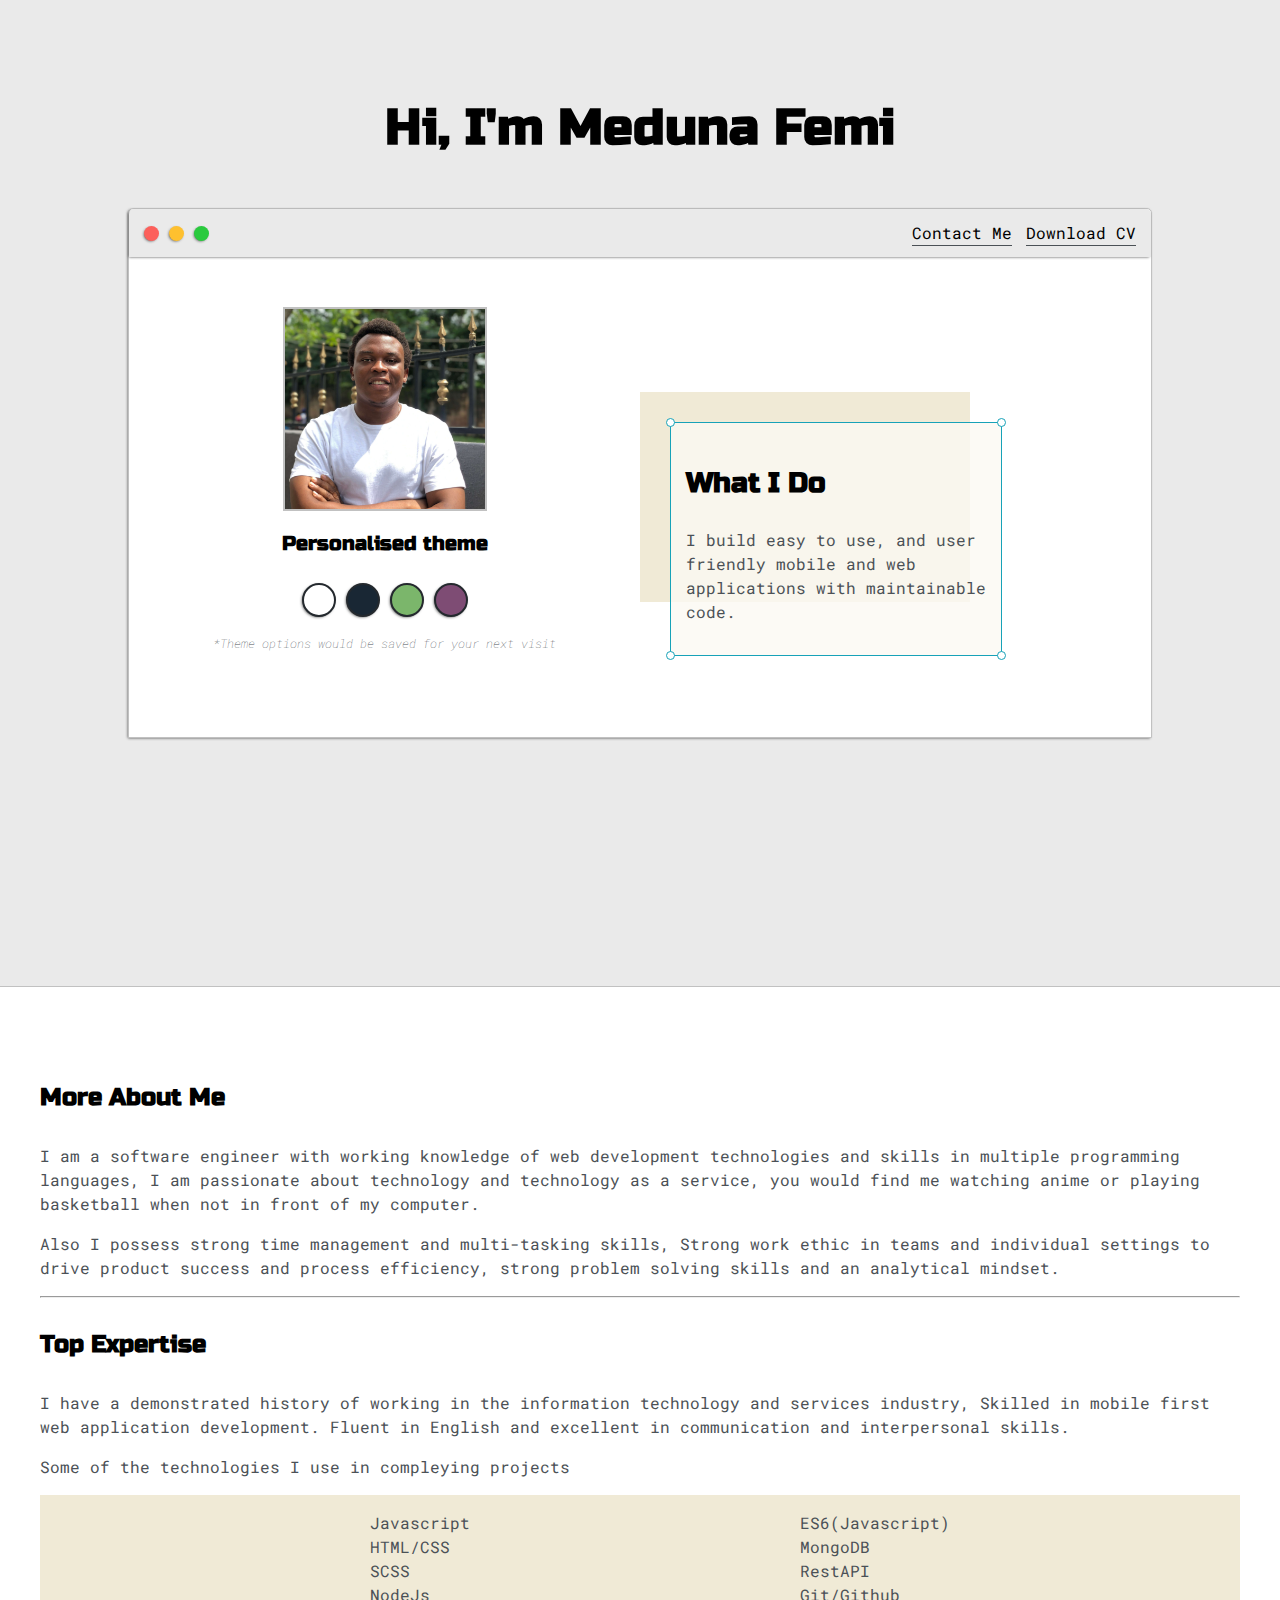
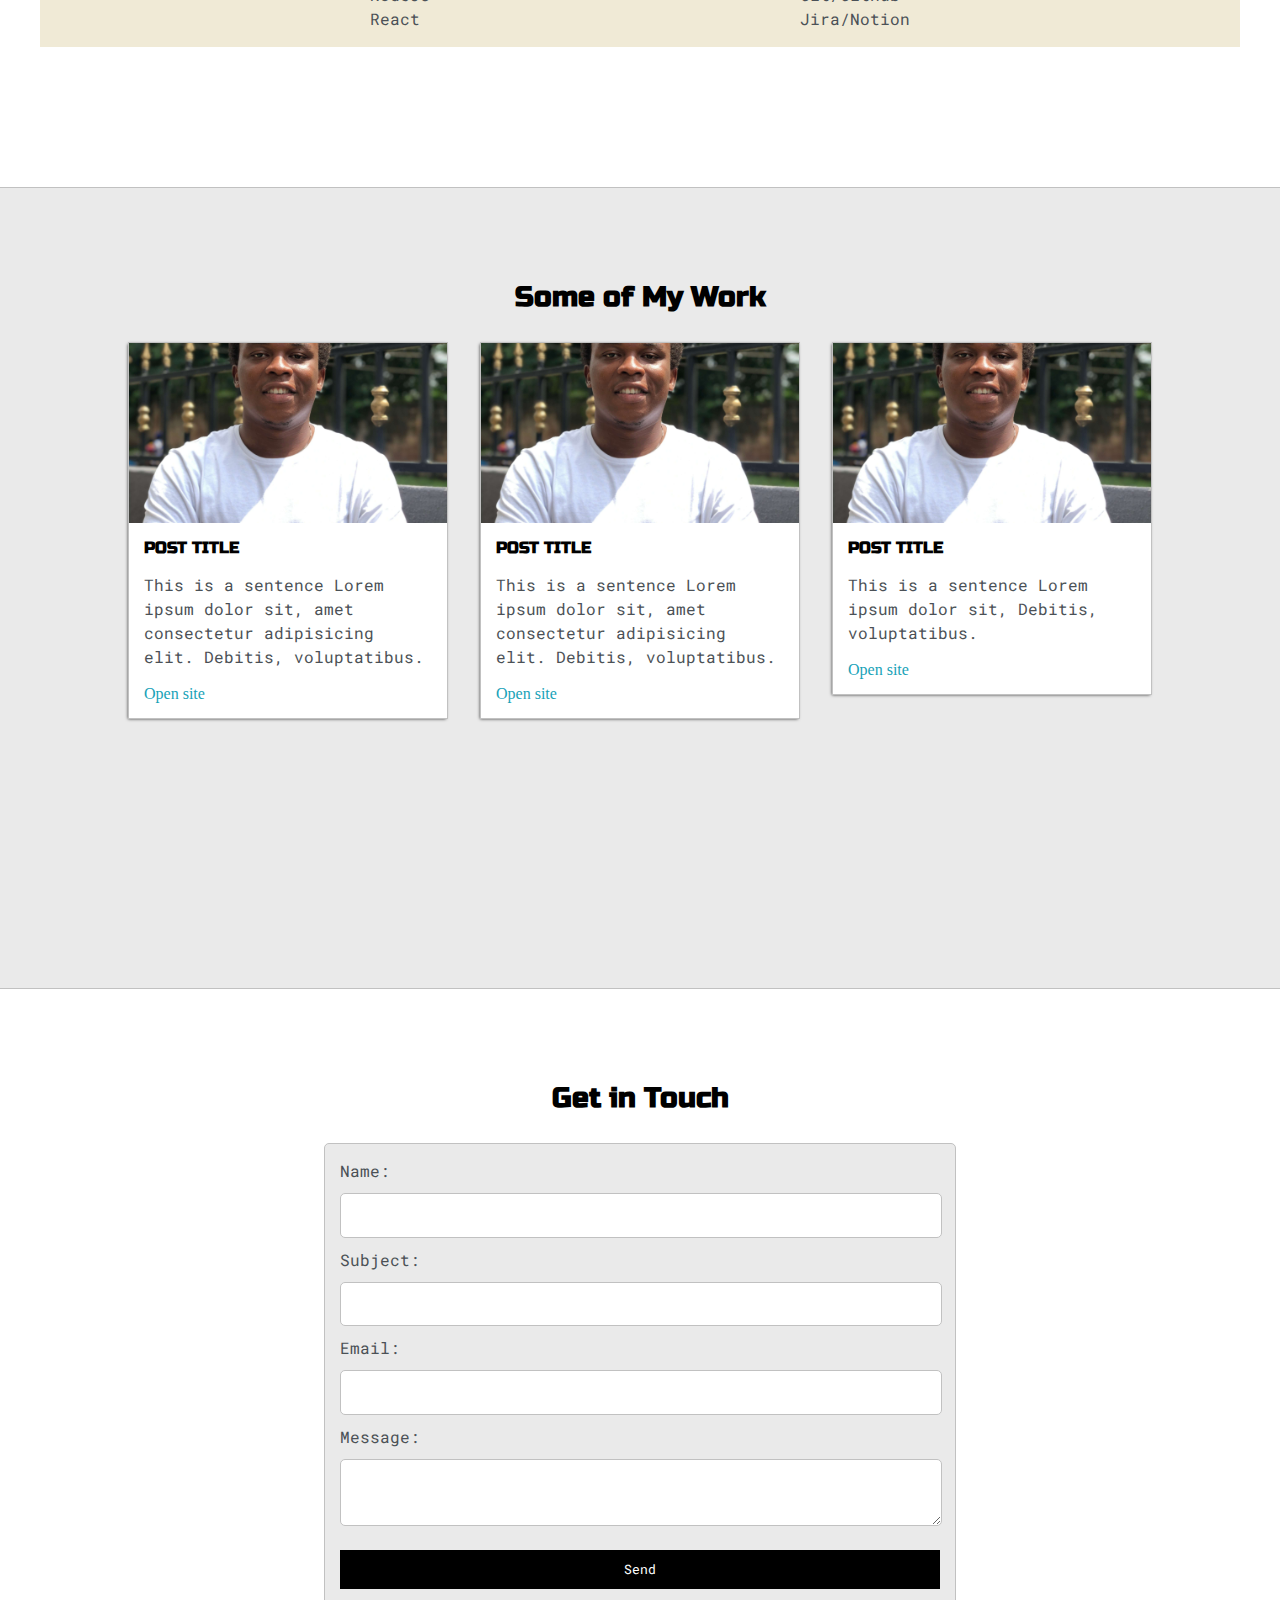
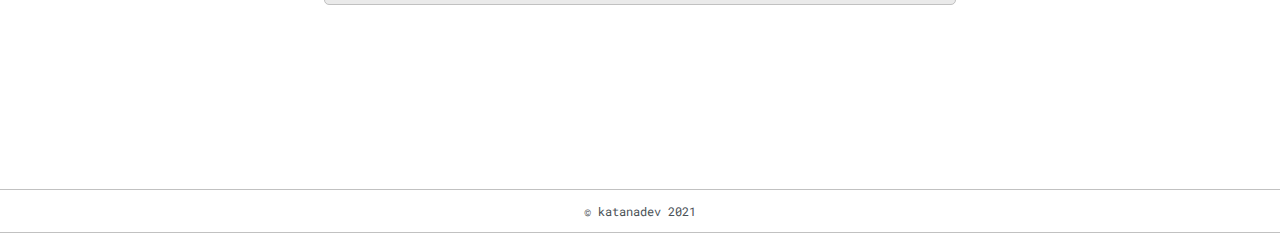
==== app/index.html @ 50f557a9 "first commit" ====
<!DOCTYPE html>
<html lang="en">
<head>
  <meta charset="UTF-8">
  <meta name="viewport" content="width=device-width, initial-scale=1.0">
  <link rel="preconnect" href="https://fonts.gstatic.com">
  <link href="https://fonts.googleapis.com/css2?family=Russo+One&display=swap" rel="stylesheet">
  <link rel="preconnect" href="https://fonts.gstatic.com">
  <link href="https://fonts.googleapis.com/css2?family=Roboto+Mono:wght@500&family=Russo+One&display=swap" rel="stylesheet">
  <link rel="stylesheet" href="path/to/font-awesome/css/font-awesome.min.css">
  <link rel="stylesheet" href="/styles/default.css">

  <link rel="stylesheet" href="" id="theme-style" >

  <title>Meduna Femi</title>
</head>
<body>
  <section class="s1">
    <div class="hero-container">
      <div class="greeting_wrapper">
        <h1>Hi, I'm Meduna Femi</h1>
      </div>

      <div class="intro_wrapper">
        <div class="nav_wrapper">
          <div class="dots_wrapper">
           <div class="browser_dot" id="dot-1"></div>
           <div class="browser_dot" id="dot-2"></div>
           <div class="browser_dot" id="dot-3"></div>
          </div>
          <ul id="navigation">
            <li><a href="#contact-form">Contact Me</a></li>
            <li><a download="true" target="_blank" href="resume.pdf">Download CV</a></li>
          </ul>
        </div>

        <div class="left_column">
          <img id="profile_pic" src="/app/img/femi.jpeg" alt="">
          <h5 style="text-align: center; line-height: 0;">Personalised theme</h5>

          <div id="theme_options_wrapper">
            <div data-mode="light" class="theme_dot" id="light-mode"></div>
            <div data-mode="blue" class="theme_dot" id="blue-mode"></div>
            <div data-mode="green" class="theme_dot" id="green-mode"></div>
            <div data-mode="purple" class="theme_dot" id="purple-mode"></div>
          </div>

          <p id="settings-note">*Theme options would be saved for your next visit</p>
        </div>

        <div class="right_column">
          <div id="preview-shadow">
          <div id="preview">
            <div class="corner" id="corner-tl"></div>
            <div class="corner" id="corner-tr"></div>
            
            <h3>What I Do</h3>
            <p>
              I build easy to use, and user friendly mobile and web applications with maintainable code.
            </p>
            <div class="corner" id="corner-bl"></div>
            <div class="corner" id="corner-br"></div>
            </div>
          </div>
        </div>
      </div>
    </div>
  </section>

  <section class="s2">
    <div class="main-container">
      <div class="about_wrapper">
        <div class="about_me">
          <h4>More About Me</h4>
          <p> I am a software engineer with working knowledge of web development technologies 
            and skills in multiple programming languages, I am passionate about technology and technology as a service, 
            you would find me watching anime or playing basketball when not in front of my computer.</p>
          <p>Also I possess strong time management and multi-tasking skills, Strong work ethic in teams and individual settings to drive
            product success and process efficiency, strong problem solving skills and an analytical mindset.
          </p>
        <hr>
        <h4>Top Expertise</h4>
        <p>I have a demonstrated history of working in the information
          technology and services industry, Skilled in mobile first web application development. Fluent in
          English and excellent in communication and interpersonal skills.</p>
          <p>Some of the technologies I use in compleying projects</p>
        <div id="skills">
          <ul>
            <li>Javascript</li>
            <li>HTML/CSS</li>
            <li>SCSS</li>
            <li>NodeJs</li>
            <li>React</li>
          </ul>

          <ul>
            <li>ES6(Javascript)</li>
            <li>MongoDB</li>
            <li>RestAPI</li>
            <li>Git/Github</li>
            <li>Jira/Notion</li>
          </ul>
        </div>
      </div>
      </div>
    
  </section>

  <section class="s1">
    <div class="main-container">
      <h3 style="text-align: center;">Some of My Work</h3>
      <div class="post_wrapper">

        <div>
          <div class="post">
            <img class="thumbnail" src="/app/img/femi.jpeg" alt="">
            <div class="post_preview">
              <h6 class="post_title">POST TITLE</h6>
              <p class="post_intro">This is a sentence Lorem ipsum dolor sit, 
                amet consectetur adipisicing elit. Debitis, voluptatibus.</p>
                <a href="#">Open site</a>
            </div>
          </div>
        </div>

          <div>
            <div class="post">
              <img class="thumbnail" src="/app/img/femi.jpeg" alt="">
              <div class="post_preview">
                <h6 class="post_title">POST TITLE</h6>
                <p class="post_intro">This is a sentence Lorem ipsum dolor sit, 
                  amet consectetur adipisicing elit. Debitis, voluptatibus.</p>
                  <a href="#">Open site</a>
              </div>
            </div>
          </div>

        <div>
          <div class="post">
            <img class="thumbnail" src="/app/img/femi.jpeg" alt="">
            <div class="post_preview">
              <h6 class="post_title">POST TITLE</h6>
              <p class="post_intro">This is a sentence Lorem ipsum dolor sit, 
               Debitis, voluptatibus.</p>
              <a href="#">Open site</a>  
            </div>
          </div>
        </div>

      </div>
    </div>
  </section>

  <section class="s2">
    <div class="main-container">
      <h3 style="text-align: center;">Get in Touch</h3>
      <form action="" id="contact-form">
        <label>Name:</label>
        <input type="text" name="name" class="input_field">

        <label>Subject:</label>
        <input type="text" name="subject" class="input_field">

        <label>Email:</label>
        <input type="text" name="email" class="input_field">

        <label>Message:</label>
        <textarea name="message" class="input_field" ></textarea>

        <input type="submit" value="Send" id="submit-btn">

      </form>  
    </div>
  </section>
  
  <footer class="s2">
    <p style="text-align: center; font-size: 12px;">&copy; katanadev 2021 </p>
  </footer>

  <script src="/script.js"></script>
</body>
</html>
---- styles/default.css ----
:root {
  --mainColor: #eaeaea;
  --secondaryColor: #fff;

  --borderColor: #c1c1c1;

  --mainText: black;
  --secondaryText: #4b5156;

  --themeDotBorder: #24292e;

  --previewBg: rgba(251, 249, 243, 0.8);
  --previewShadow: #f0ead6;

  --buttonColor: black
}


html, body {
  padding: 0;
  margin: 0;
}

html {
  scroll-behavior: smooth;
}

body * {
  transition: 0.5s;
}

h1, h2, h3, h4, h5, h6 {
  color: var(--mainText);
  font-family: 'Russo One', sans-serif;
}

p, li, span, label, input, textarea {
  color: var(--secondaryText);
  font-family: 'Roboto Mono', monospace;
  line-height: 1.5;
}

h1 { font-size: 50px; }
h2 { font-size: 36px; }
h3 { font-size: 28px; }
h4 { font-size: 24px; }
h5 { font-size: 20px; }
h6 { font-size: 16px; }

a {
  text-decoration: none;
  color: #17a2b8;
}

ul {
  list-style: none;
}

.s1 {
  background-color: var(--mainColor);
  border-bottom: 1px solid var(--borderColor);
  overflow: auto;
}

.s2 {
  background-color: var(--secondaryColor);
  border-bottom: 1px solid var(--borderColor);
  overflow: auto;
}

.hero-container {
  max-width: 1200px;
  margin: 0 auto;
  min-height: 90vh;
  padding: 3rem 8rem 8rem;
}

.main-container {
  max-width: 1200px;
  margin: 0 auto;
  min-height: 80vh;
  padding: 1rem;
  padding-top: 4rem;
}

.greeting_wrapper {
  display: grid;
  text-align: center;
  align-content: center;
  min-height: 10rem;
  justify-content: center;
}

.intro_wrapper {
  background-color: var(--secondaryColor);
  border: 1px solid var(--borderColor);
  border-radius: 5px 5px 0 0;

  -webkit-box-shadow: -1px 1px 3px -1px rgba(0, 0, 0, 0.75);
  -moz-box-shadow: -1px 1px 3px -1px rgba(0, 0, 0, 0.75);
  box-shadow: -1px 1px 3px -1px rgba(0, 0, 0, 0.75);

  display: grid;
  grid-template-columns:  1fr 1fr;
  grid-template-rows: 3rem 30rem ;
  grid-template-areas: 
    'nav-wrapper nav-wrapper'
    'left-column right-column'
  ;
}

.nav_wrapper {
  grid-area: nav-wrapper;
  box-shadow: -1px 1px 3px -1px rgba(0, 0, 0, 0.75);
  display: flex;
  justify-content: space-between;
  align-items: center;
  background-color: var(--mainColor);
  border-radius: 5px 5px 0 0;

}

#navigation {
  margin: 0;
  padding: 10px;
}

#navigation li {
 display: inline-block;
 border-bottom: 1px solid var(--secondaryText);
 margin-right: 5px;
 margin-left: 5px;
}

#navigation a {
  color: var(--mainText);
}

.dots_wrapper {
  display: flex;
  padding: 10px;
}

#dot-1 {background-color: #fc605b;}
#dot-2 {background-color: #fec02f;}
#dot-3 {background-color: #2aca3e;}

.browser_dot {
  background-color: black;
  height: 15px;
  width: 15px;
  border-radius: 50%;
  margin: 5px;

  -webkit-box-shadow: -1px 1px 3px -1px rgba(0, 0, 0, 0.75);
  -moz-box-shadow: -1px 1px 3px -1px rgba(0, 0, 0, 0.75);
  box-shadow: -1px 1px 3px -1px rgba(0, 0, 0, 0.75);
}

.left_column {
  grid-area: left-column;
  padding: 50px 0;
}

#profile_pic {
  display: block;
  margin: 0 auto;
  height: 200px;
  width: 200px;
  object-fit: cover;
  border: 2px solid var(--borderColor);
}

#theme_options_wrapper {
  display: flex;
  justify-content: center;
}

.theme_dot {
  height: 30px;
  width: 30px;
  background-color: black;
  cursor: pointer;
  border-radius: 50%;
  margin: 5px;
  border: 2px solid var(--themeDotBorder);
  -webkit-box-shadow: -1px 1px 3px -1px rgba(0, 0, 0, 0.75);
  -moz-box-shadow: -1px 1px 3px -1px rgba(0, 0, 0, 0.75);
  box-shadow: -1px 1px 3px -1px rgba(0, 0, 0, 0.75);
  transition: all ease-in-out 0.5s;
}

.theme_dot:hover {
  border-width: 5px;
}

#light-mode {
  background-color: #fff;
}
#green-mode {
  background-color: #7bb66b;
}
#blue-mode {
  background-color: #192734;
}
#purple-mode {
  background-color: #7e4c74;
}

#settings-note {
  font-size: 12px;
  font-weight: lighter;
  font-style: italic;
  text-align: center;
}

.right_column {
  grid-area: right-column;
  padding-top: 50px;
  padding-bottom: 50px;
  display: grid;
  align-content: center;
}

#preview-shadow {
  background-color: var(--previewShadow);
  width: 300px;
  height: 180px;
  padding-left: 30px;
  padding-top: 30px;

}

#preview {
  width: 300px;
  border: 1.5px solid #17a2b8;
  background-color: var(--previewBg);
  padding: 15px;
  position: relative;
}

.corner {
  width: 7px;
  height: 7px;
  border-radius: 50%;
  border: 1.5px solid #17a2b8;
  background-color: #fff;
  position: absolute;
}

#corner-tl {
  top: -5px;
  left: -5px;
}
#corner-bl {
  bottom: -5px;
  left: -5px;
}
#corner-tr {
  top: -5px;
  right: -5px;
}
#corner-br {
  bottom: -5px;
  right: -5px;
}

.about_wrapper {
  display: grid;
  grid-template-columns: repeat(auto-fit, minmax(320px, 1fr));
  gap: 4rem;
  
}

.about_me h4 {
  margin-bottom: 2rem;
}

#skills {
  display: flex;
  justify-content: space-evenly;
  background-color: var(--previewShadow);
}

.post_wrapper {
  display:grid;
  grid-template-columns: repeat(auto-fit, 320px);
  align-content: center;
  justify-content: center;
  gap: 2rem;
  padding-bottom: 10px;
}

.post {
  border: 1px solid var(--borderColor);
  -webkit-box-shadow: -1px 1px 3px -1px rgba(0, 0, 0, 0.75);
  -moz-box-shadow: -1px 1px 3px -1px rgba(0, 0, 0, 0.75);
  box-shadow: -1px 1px 3px -1px rgba(0, 0, 0, 0.75);
}

.thumbnail {
  display: block;
  width: 100%;
  height: 180px;
  object-fit: cover;
}

.post_preview {
  background-color: #fff;
  padding: 15px;
}

.post_title {
  color: black;
  margin: 0;
}

.post_intro {
  color: #4b5156;
  font-size: 16px;
}

 /* FORM  */

 #contact-form {
   display: block;
   max-width: 600px;
   margin: 0 auto;
   border: 1px solid var(--borderColor);
   padding: 15px;
   border-radius: 5px;
   background-color: var(--mainColor);
   margin-bottom: 50px;
 }

 .input_field {
   width: 100%;
   padding: 10px 0;
   margin: 10px 0;
   background-color: var(--secondaryColor);
   border-radius: 5px;
   border: 1px solid var(--borderColor);
   font-size: 15px;
 }

#submit-btn {
  margin-top: 10px;
  width: 100%;
  padding: 10px 0;
  color: #fff;
  background-color: var(--buttonColor);
  border: none;

}


@media screen and (max-width: 1200px) {
  .main-container {
    width: 95%;
    margin: 0 auto;
  }
}
@media screen and (max-width: 800px) {
  .intro_wrapper {
    grid-template-columns:  1fr ;
    gap: 2rem;
    grid-template-areas: 
      'nav-wrapper'
      'left-column'
      'right-column'
    ;
  }

  .right_column {
    justify-content: center;
    align-content: center;
    margin: 100px 0;
  }
}
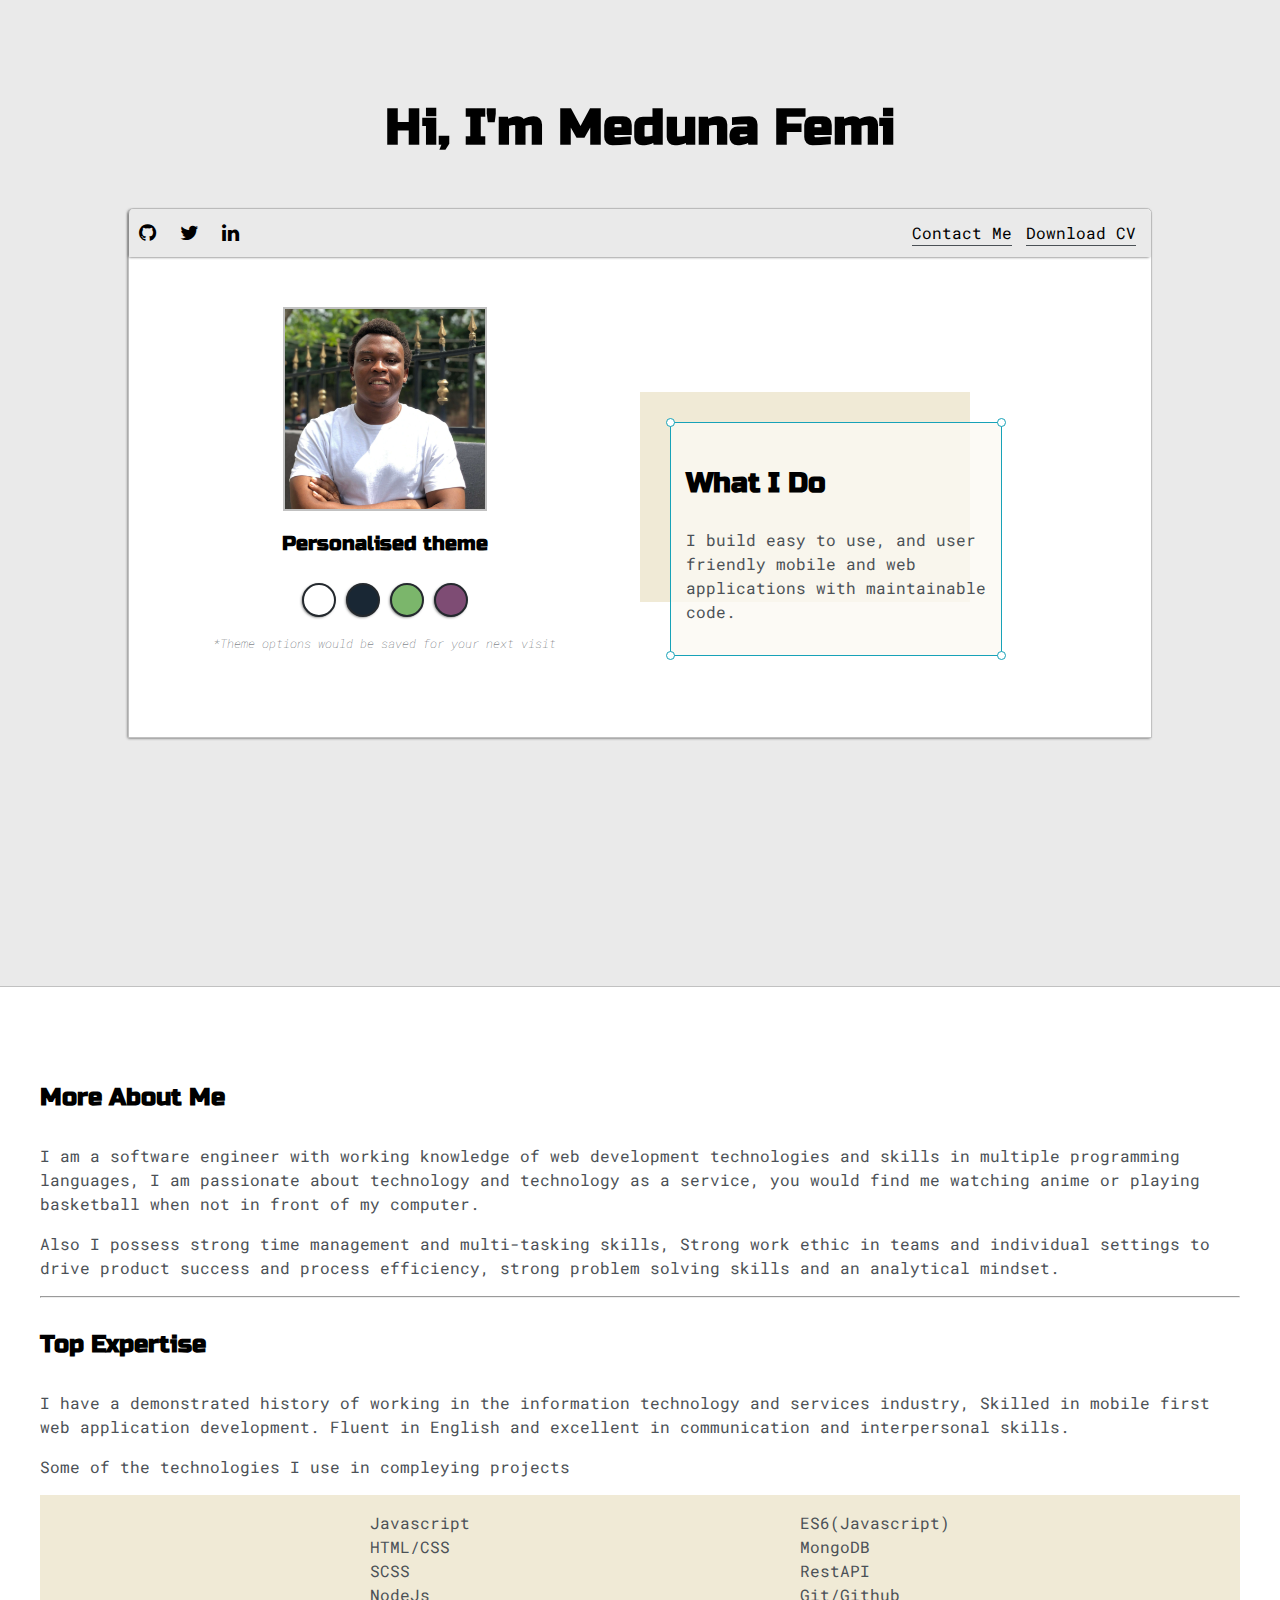
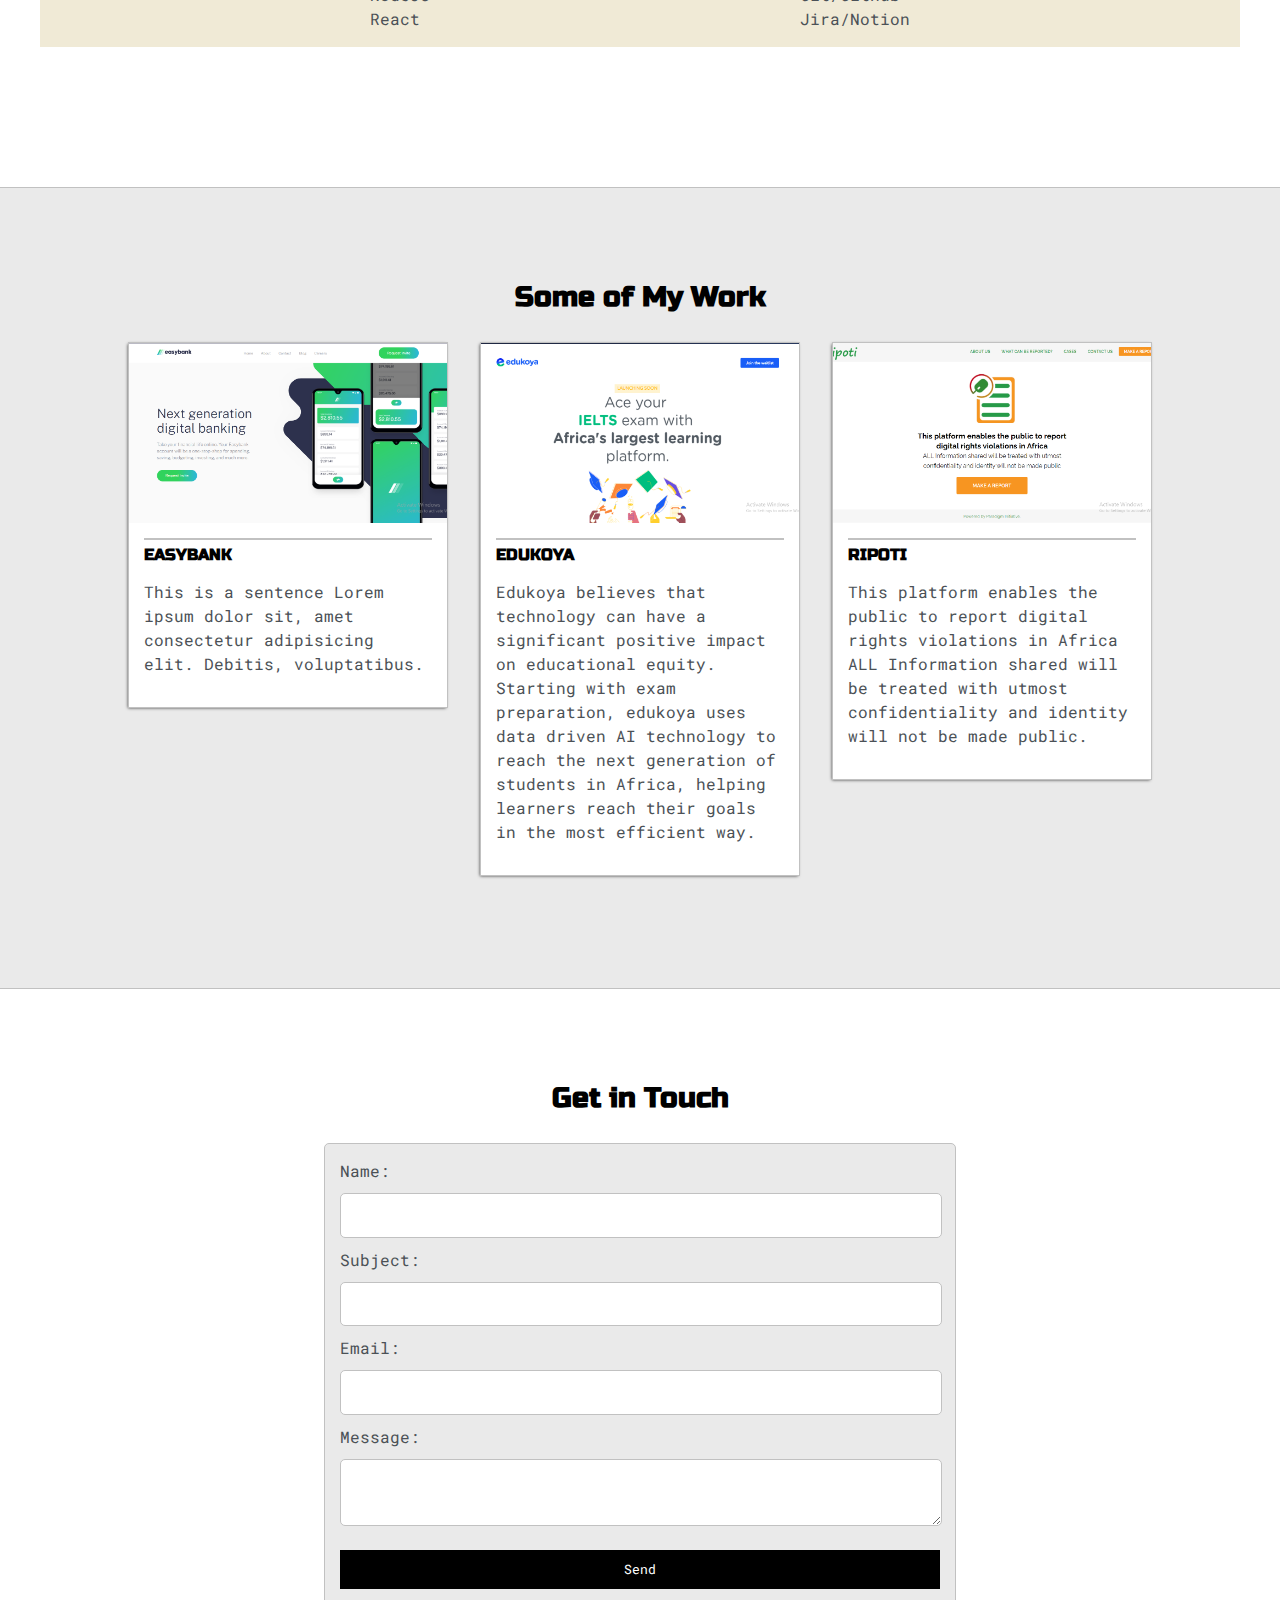
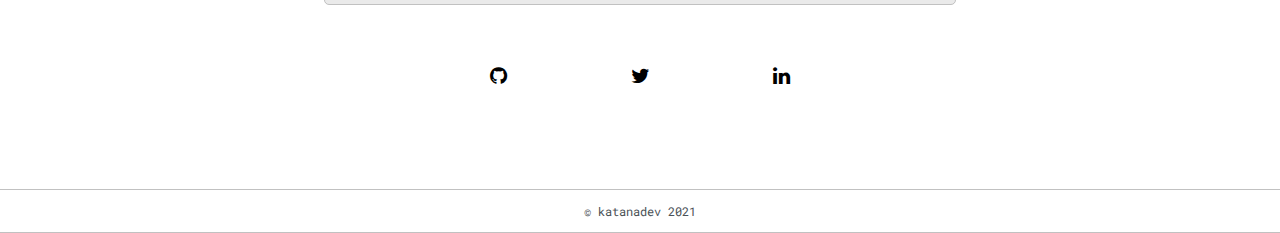
==== commit 81599fa5: "added links" ====
--- a/app/index.html
+++ b/app/index.html
@@ -7,26 +7,27 @@
   <link href="https://fonts.googleapis.com/css2?family=Russo+One&display=swap" rel="stylesheet">
   <link rel="preconnect" href="https://fonts.gstatic.com">
   <link href="https://fonts.googleapis.com/css2?family=Roboto+Mono:wght@500&family=Russo+One&display=swap" rel="stylesheet">
-  <link rel="stylesheet" href="path/to/font-awesome/css/font-awesome.min.css">
+  <link rel="stylesheet" href="https://cdnjs.cloudflare.com/ajax/libs/font-awesome/4.7.0/css/font-awesome.min.css">
   <link rel="stylesheet" href="/styles/default.css">
 
   <link rel="stylesheet" href="" id="theme-style" >
 
-  <title>Meduna Femi</title>
+  <title>meduna femi</title>
 </head>
 <body>
   <section class="s1">
     <div class="hero-container">
       <div class="greeting_wrapper">
+       
         <h1>Hi, I'm Meduna Femi</h1>
       </div>
 
       <div class="intro_wrapper">
         <div class="nav_wrapper">
-          <div class="dots_wrapper">
-           <div class="browser_dot" id="dot-1"></div>
-           <div class="browser_dot" id="dot-2"></div>
-           <div class="browser_dot" id="dot-3"></div>
+          <div class="social_links">
+          <a href="#"><i class="fa fa-github"></i></a>
+          <a href="#"><i class="fa fa-twitter"></i></a>
+          <a href="#"><i class="fa fa-linkedin"></i></a>
           </div>
           <ul id="navigation">
             <li><a href="#contact-form">Contact Me</a></li>
@@ -113,38 +114,45 @@
 
         <div>
           <div class="post">
-            <img class="thumbnail" src="/app/img/femi.jpeg" alt="">
+            <a target="_blank" href="https://app.netlify.com/sites/izzybank/overview">
+            <img class="thumbnail" src="/app/img/easybank.png" alt="">
             <div class="post_preview">
-              <h6 class="post_title">POST TITLE</h6>
+              <h6 class="post_title">EASYBANK</h6>
               <p class="post_intro">This is a sentence Lorem ipsum dolor sit, 
                 amet consectetur adipisicing elit. Debitis, voluptatibus.</p>
-                <a href="#">Open site</a>
             </div>
           </div>
+          </a>
         </div>
 
           <div>
             <div class="post">
-              <img class="thumbnail" src="/app/img/femi.jpeg" alt="">
+              <a target="_blank" href="https://edukoya.com/">
+              <img class="thumbnail" src="/app/img/eukoya.png" alt="">
               <div class="post_preview">
-                <h6 class="post_title">POST TITLE</h6>
-                <p class="post_intro">This is a sentence Lorem ipsum dolor sit, 
-                  amet consectetur adipisicing elit. Debitis, voluptatibus.</p>
-                  <a href="#">Open site</a>
+                <h6 class="post_title">EDUKOYA</h6>
+                <p class="post_intro">Edukoya believes that technology can have a significant positive impact on educational equity. Starting with exam preparation,
+                edukoya uses data driven AI technology to reach the next generation of students in Africa, helping learners reach their
+                goals in the most efficient way.
               </div>
             </div>
+            </a>
           </div>
 
-        <div>
+          <div>
           <div class="post">
-            <img class="thumbnail" src="/app/img/femi.jpeg" alt="">
+            <a target="_blank" href="https://ripoti.africa/site/index">
+            <img class="thumbnail" src="/app/img/ripoti.png" alt="">
             <div class="post_preview">
-              <h6 class="post_title">POST TITLE</h6>
-              <p class="post_intro">This is a sentence Lorem ipsum dolor sit, 
-               Debitis, voluptatibus.</p>
-              <a href="#">Open site</a>  
+              
+              <h6 class="post_title">RIPOTI</h6>
+              <p class="post_intro">This platform enables the public to report
+              digital rights violations in Africa
+              ALL Information shared will be treated with utmost
+              confidentiality and identity will not be made public.</p>
             </div>
           </div>
+          </a>
         </div>
 
       </div>
@@ -170,6 +178,12 @@
         <input type="submit" value="Send" id="submit-btn">
 
       </form>  
+
+      <div class="social_links center-text">
+        <a href="#"><i class="fa fa-github"></i></a>
+        <a href="#"><i class="fa fa-twitter"></i></a>
+        <a href="#"><i class="fa fa-linkedin"></i></a>
+      </div>
     </div>
   </section>
   
--- a/styles/default.css
+++ b/styles/default.css
@@ -136,25 +136,26 @@
   color: var(--mainText);
 }
 
-.dots_wrapper {
+.social_links {
   display: flex;
+  width: 100px;
   padding: 10px;
-}
-
-#dot-1 {background-color: #fc605b;}
-#dot-2 {background-color: #fec02f;}
-#dot-3 {background-color: #2aca3e;}
-
-.browser_dot {
-  background-color: black;
-  height: 15px;
-  width: 15px;
-  border-radius: 50%;
-  margin: 5px;
-
-  -webkit-box-shadow: -1px 1px 3px -1px rgba(0, 0, 0, 0.75);
-  -moz-box-shadow: -1px 1px 3px -1px rgba(0, 0, 0, 0.75);
-  box-shadow: -1px 1px 3px -1px rgba(0, 0, 0, 0.75);
+  justify-content: space-between;
+}
+
+.social_links a {
+  color: var(--mainText);
+  font-size: 20px;
+  
+}
+
+.social_links a:hover {
+  transform: scale(0.7);
+}
+
+.center-text {
+  margin: 0 auto; 
+  width: 300px;
 }
 
 .left_column {
@@ -291,6 +292,10 @@
   padding-bottom: 10px;
 }
 
+.post_wrapper a {
+  max-width: 100%;
+}
+
 .post {
   border: 1px solid var(--borderColor);
   -webkit-box-shadow: -1px 1px 3px -1px rgba(0, 0, 0, 0.75);
@@ -313,6 +318,8 @@
 .post_title {
   color: black;
   margin: 0;
+  border-top:2px solid var(--borderColor);
+  padding-top: 5px;
 }
 
 .post_intro {
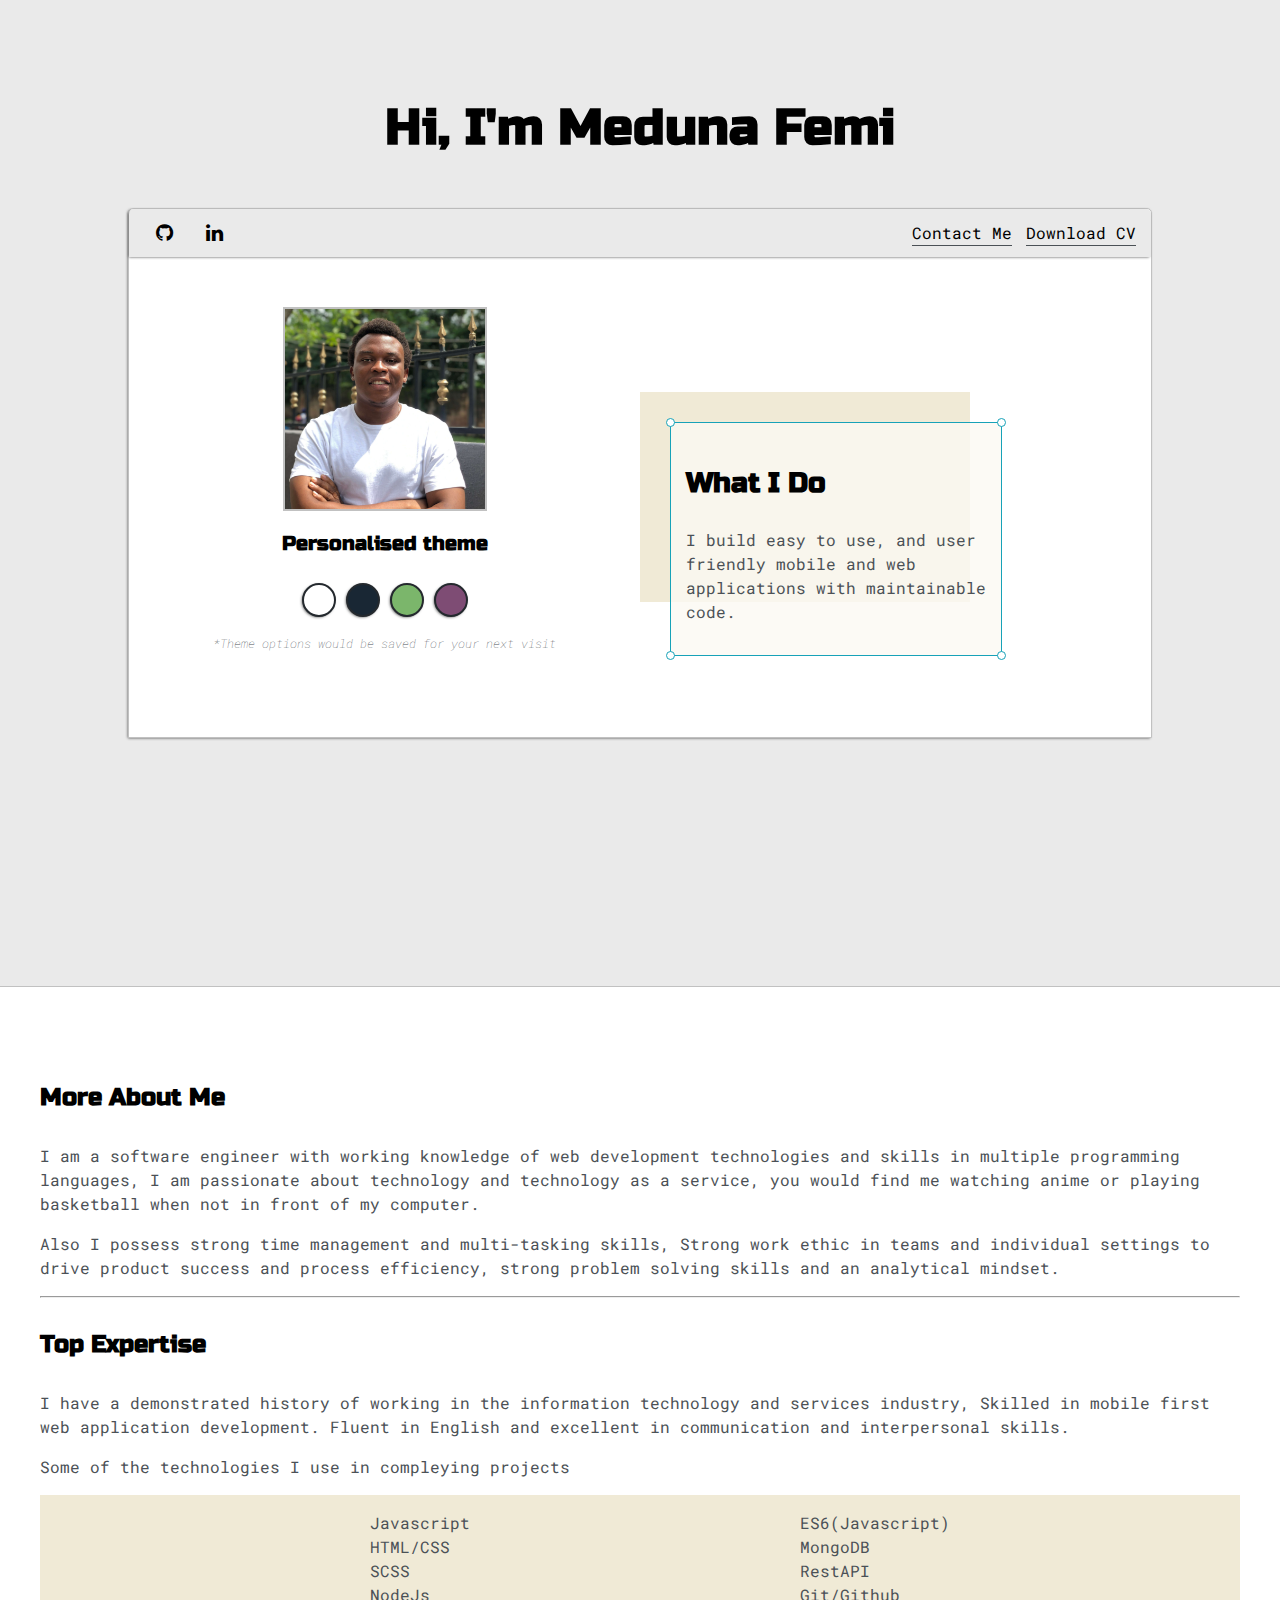
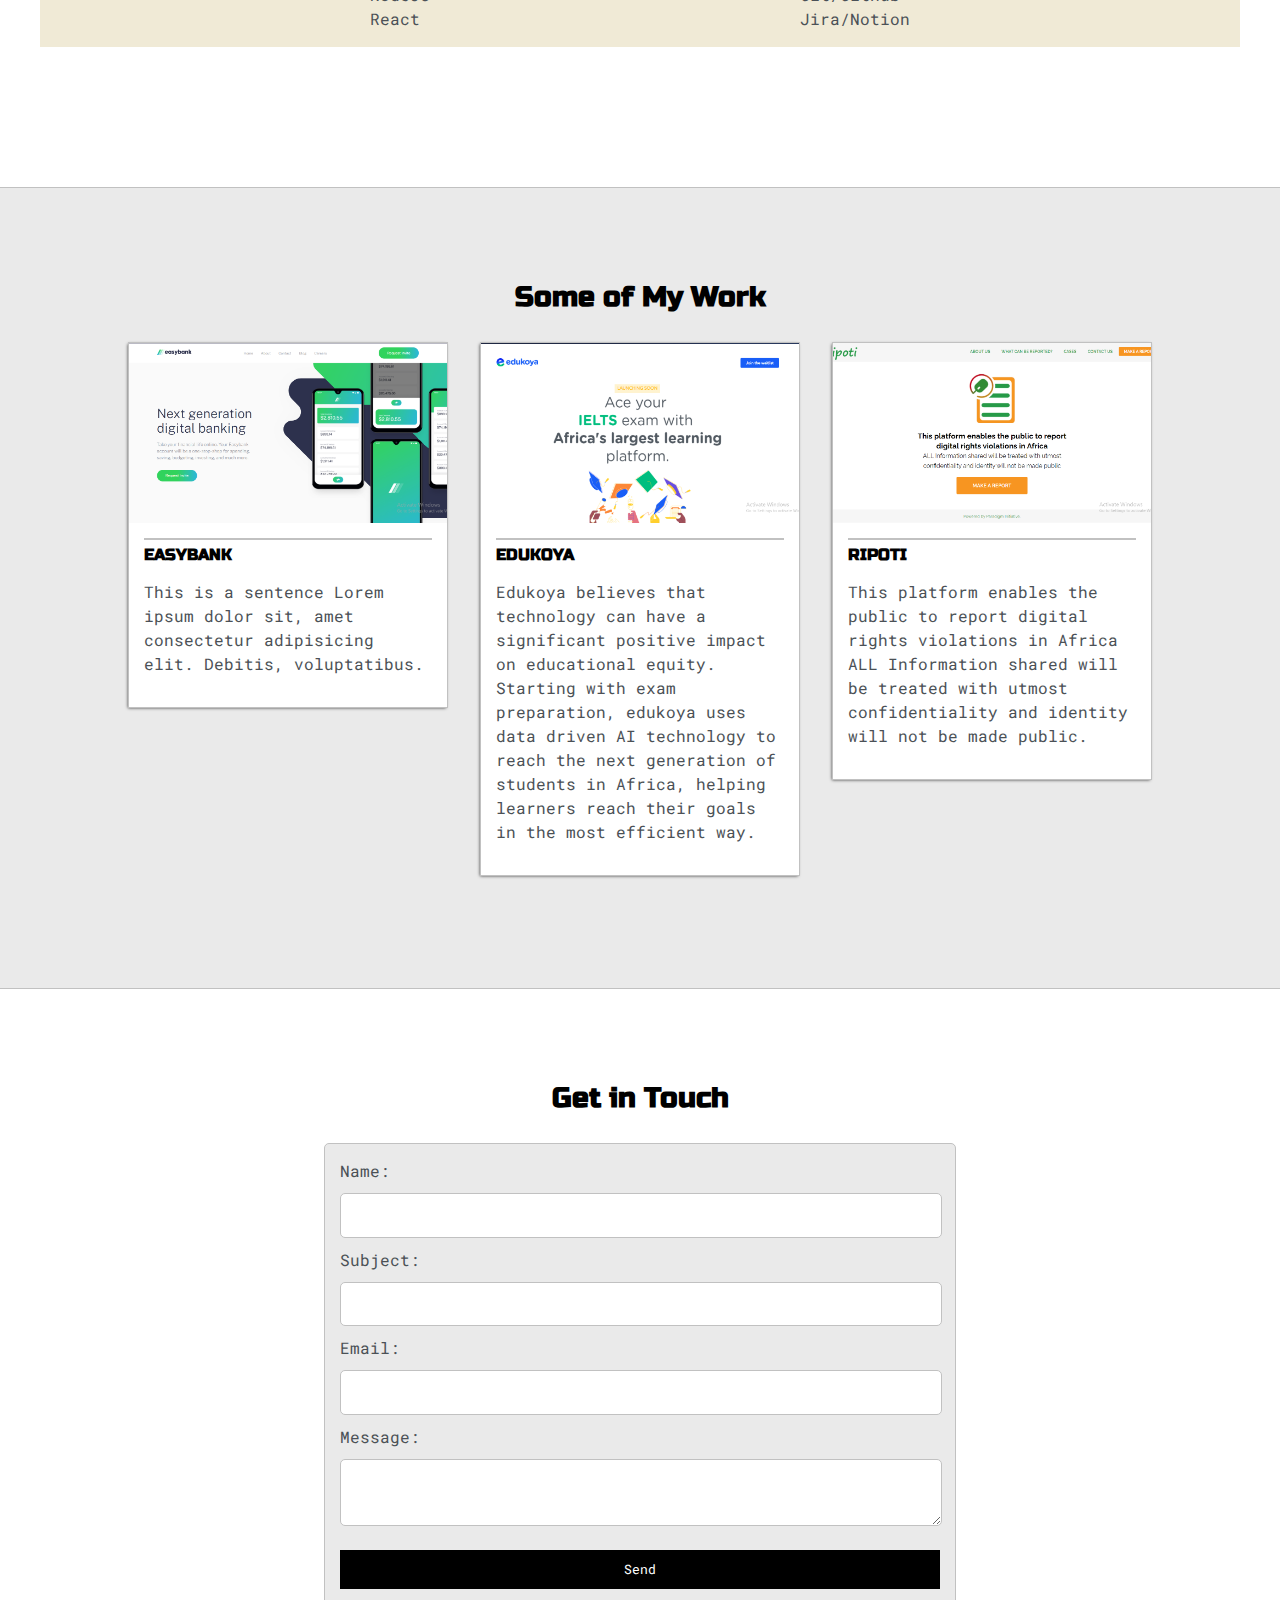
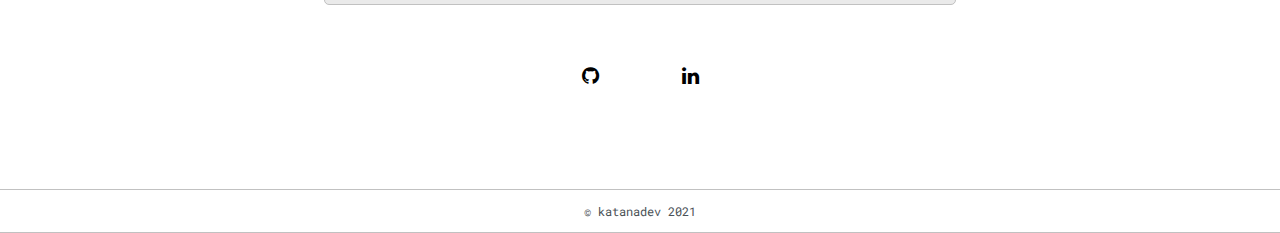
==== commit 7b89ff33: "setup links" ====
--- a/app/index.html
+++ b/app/index.html
@@ -25,9 +25,8 @@
       <div class="intro_wrapper">
         <div class="nav_wrapper">
           <div class="social_links">
-          <a href="#"><i class="fa fa-github"></i></a>
-          <a href="#"><i class="fa fa-twitter"></i></a>
-          <a href="#"><i class="fa fa-linkedin"></i></a>
+          <a target="_blank" href="https://github.com/brownfrosamurai"><i class="fa fa-github"></i></a>
+          <a target="_blank" href="https://www.linkedin.com/in/meduna-femi/"><i class="fa fa-linkedin"></i></a>
           </div>
           <ul id="navigation">
             <li><a href="#contact-form">Contact Me</a></li>
@@ -180,9 +179,8 @@
       </form>  
 
       <div class="social_links center-text">
-        <a href="#"><i class="fa fa-github"></i></a>
-        <a href="#"><i class="fa fa-twitter"></i></a>
-        <a href="#"><i class="fa fa-linkedin"></i></a>
+        <a target="_blank" href="https://github.com/brownfrosamurai"><i class="fa fa-github"></i></a>
+        <a target="_blank" href="https://www.linkedin.com/in/meduna-femi/"><i class="fa fa-linkedin"></i></a>
       </div>
     </div>
   </section>
--- a/styles/default.css
+++ b/styles/default.css
@@ -140,7 +140,7 @@
   display: flex;
   width: 100px;
   padding: 10px;
-  justify-content: space-between;
+  justify-content: space-around;
 }
 
 .social_links a {
@@ -155,7 +155,7 @@
 
 .center-text {
   margin: 0 auto; 
-  width: 300px;
+  width: 200px;
 }
 
 .left_column {
